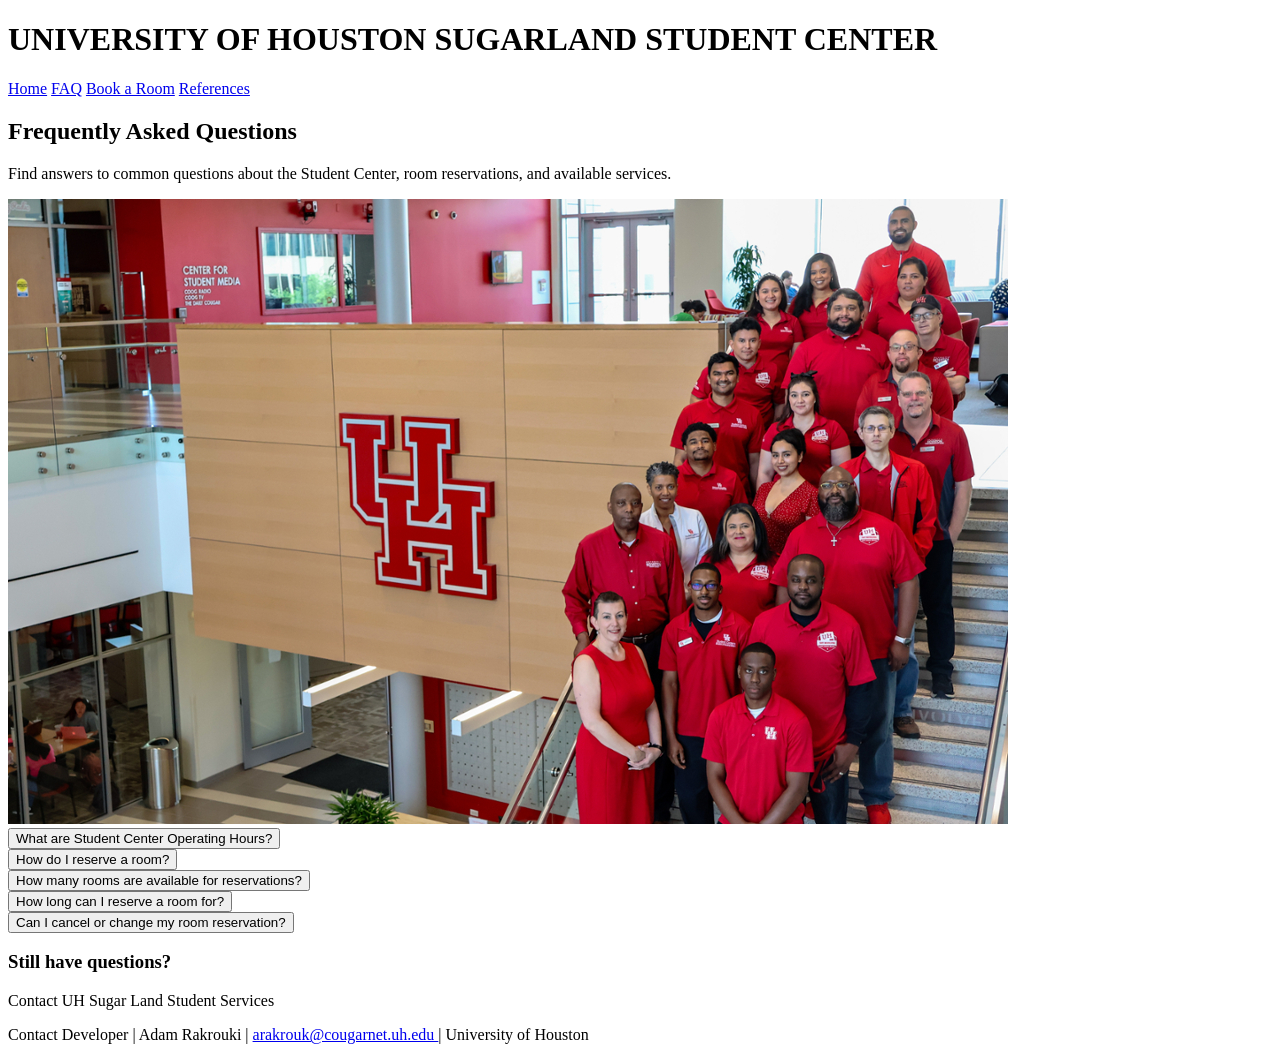
==== frontend/FAQ.html @ 940030f2 "Initial code" ====
<!DOCTYPE html>
<html lang="en">
<head>
    <meta charset="UTF-8">
    <meta name="viewport"
          content="width=device-width, initial-scale=1.0">
    <title>UH Sugar Land | FAQ</title>
</head>

<body>

    <!-- Header and Navigation -->
    <header class="header">
        <h1>UNIVERSITY OF HOUSTON SUGARLAND STUDENT CENTER</h1>

        <nav aria-label="Main Navigation">
            <a href="index.html">Home</a>
            <a href="FAQ.html">FAQ</a>
            <a href="roombooking.html">Book a Room</a>
            <a href="reference.html">References</a>
        </nav>
    </header>

    <main>
        <!-- Parent container for both columns -->
        <section class="faq-container">

            <!-- LEFT COLUMN -->
            <div class="faq-left">
                <h2>Frequently Asked Questions</h2>

                <p>
                    Find answers to common questions about
                    the Student Center, room reservations,
                    and available services.
                </p>

                <img src="images/UHstaff.jpg"
                     alt="University of Houston Student Center">
            </div>

            <div class="faq-right">

                
                <div class="faq-item">
                    <button class="faq-question"
                            type="button"
                            aria-expanded="false"
                            aria-controls="answer1">
                        What are Student Center Operating Hours?
                    </button>

                    <div class="faq-answer" id="answer1" hidden>
                        <p>Operating hours information goes here.</p>
                    </div>
                </div>

                <!-- Question 2 -->
                <div class="faq-item">
                    <button class="faq-question"
                            type="button"
                            aria-expanded="false"
                            aria-controls="answer2">
                        How do I reserve a room?
                    </button>

                    <div class="faq-answer" id="answer2" hidden>
                        <p>Visit our Room Booking page.</p>
                    </div>
                </div>

                <div class="faq-item">
                    <button class="faq-question"
                            type="button"
                            aria-expanded="false"
                            aria-controls="answer3">
                        How many rooms are available for reservations?
                    </button>

                    <div class="faq-answer" id="answer3" hidden>
                        <p>Five rooms are available through this website.</p>
                    </div>
                </div>

                <!-- Question 4 -->
                <div class="faq-item">
                    <button class="faq-question"
                            type="button"
                            aria-expanded="false"
                            aria-controls="answer4">
                        How long can I reserve a room for?
                    </button>

                    <div class="faq-answer" id="answer4" hidden>
                        <p>Reservation duration information goes here.</p>
                    </div>
                </div>

                <!-- Question 5 -->
                <div class="faq-item">
                    <button class="faq-question"
                            type="button"
                            aria-expanded="false"
                            aria-controls="answer5">
                        Can I cancel or change my room reservation?
                    </button>

                    <div class="faq-answer" id="answer5" hidden>
                        <p>Reservation modification information goes here.</p>
                    </div>
                </div>

                <section class="faq-contact">
                    <h3>Still have questions?</h3>
                    <p>Contact UH Sugar Land Student Services</p>
                </section>

            </div>
        </section>
    </main>

    <footer>
        <p>
            Contact Developer | Adam Rakrouki |
            <a href="mailto:arakrouk@cougarnet.uh.edu">
                arakrouk@cougarnet.uh.edu
            </a> | University of Houston
        </p>
    </footer>

</body>
</html>
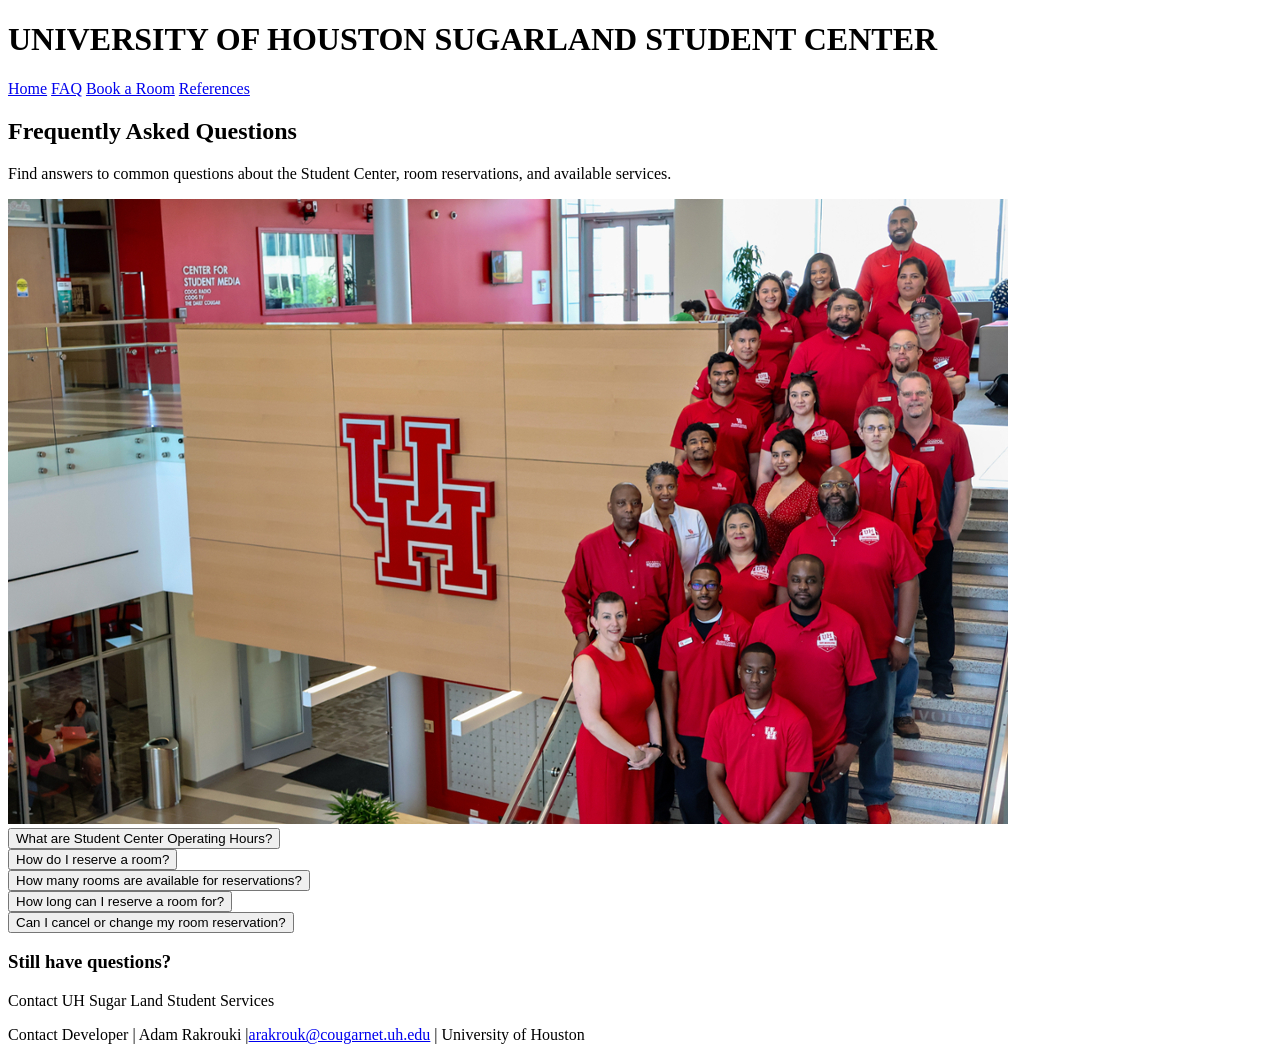
==== commit cd229cf3: "new update" ====
--- a/frontend/FAQ.html
+++ b/frontend/FAQ.html
@@ -6,6 +6,8 @@
     <meta name="viewport"
           content="width=device-width, initial-scale=1.0">
     <title>UH Sugar Land | FAQ</title>
+
+    <link rel="stylesheet" href="style.css">
 </head>
 
 <body>
@@ -52,11 +54,11 @@
                     </button>
 
                     <div class="faq-answer" id="answer1" hidden>
-                        <p>Operating hours information goes here.</p>
+                        <p>Monday through Friday: 8:00 AM - 5:00 PM</p>
                     </div>
                 </div>
 
-                <!-- Question 2 -->
+              
                 <div class="faq-item">
                     <button class="faq-question"
                             type="button"
@@ -79,11 +81,10 @@
                     </button>
 
                     <div class="faq-answer" id="answer3" hidden>
-                        <p>Five rooms are available through this website.</p>
+                        <p>Five rooms are available through this website. They include everything a student might need for their study or meeting sessions such as chargers, projectors, and whiteboards.</p>
                     </div>
                 </div>
 
-                <!-- Question 4 -->
                 <div class="faq-item">
                     <button class="faq-question"
                             type="button"
@@ -93,11 +94,11 @@
                     </button>
 
                     <div class="faq-answer" id="answer4" hidden>
-                        <p>Reservation duration information goes here.</p>
+                        <p>You can reserve a room for a maximum of 3 hours at a time.</p>
                     </div>
                 </div>
 
-                <!-- Question 5 -->
+                
                 <div class="faq-item">
                     <button class="faq-question"
                             type="button"
@@ -107,7 +108,7 @@
                     </button>
 
                     <div class="faq-answer" id="answer5" hidden>
-                        <p>Reservation modification information goes here.</p>
+                        <p>Yes, you can cancel or change your room reservation by logging into your account and navigating to the "My Reservations" section.</p>
                     </div>
                 </div>
 
@@ -121,12 +122,7 @@
     </main>
 
     <footer>
-        <p>
-            Contact Developer | Adam Rakrouki |
-            <a href="mailto:arakrouk@cougarnet.uh.edu">
-                arakrouk@cougarnet.uh.edu
-            </a> | University of Houston
-        </p>
+        <p> Contact Developer | Adam Rakrouki |<a href="mailto:arakrouk@cougarnet.uh.edu">arakrouk@cougarnet.uh.edu</a> | University of Houston</p>
     </footer>
 
 </body>
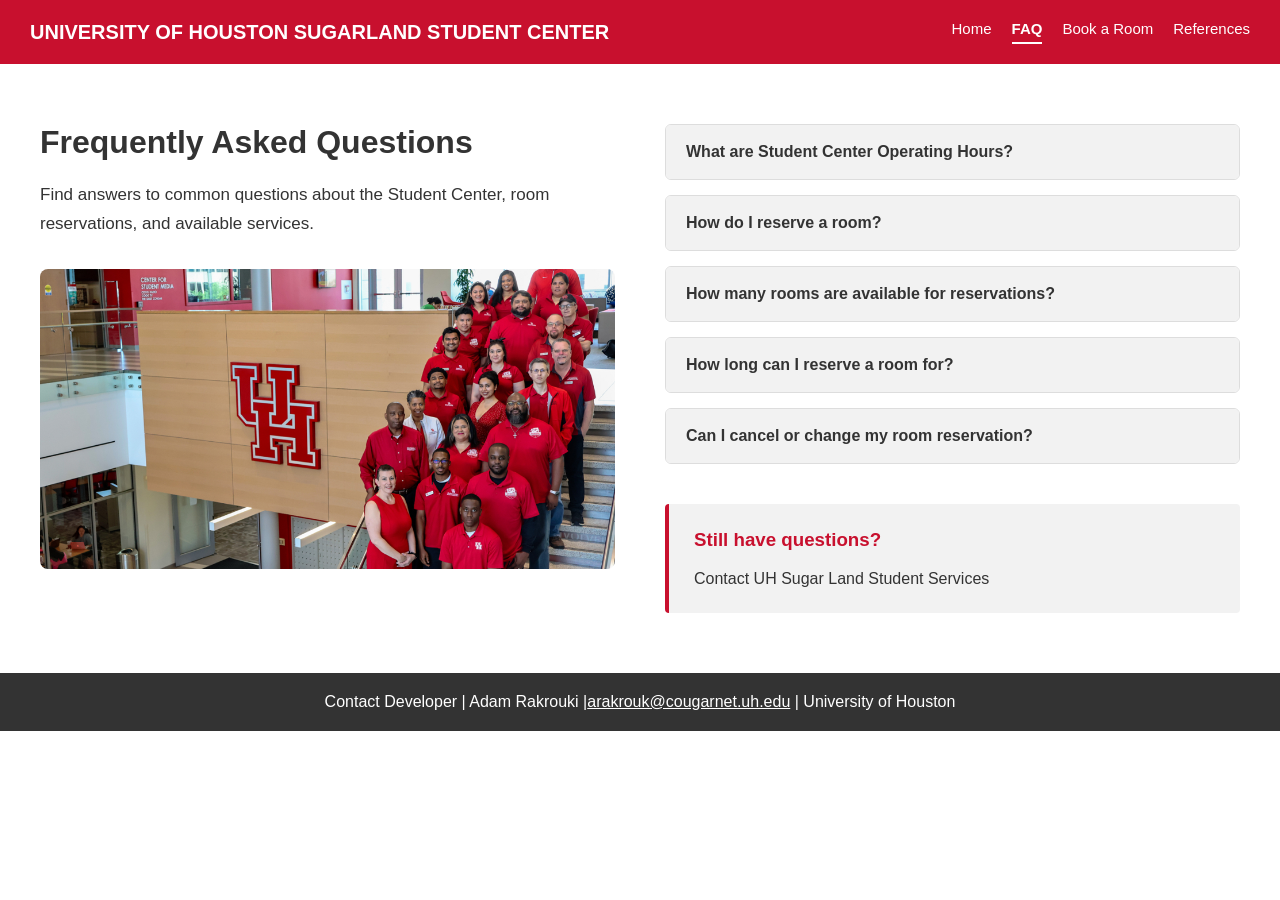
==== commit 3373b816: "Front End submission" ====
--- a/frontend/FAQ.html
+++ b/frontend/FAQ.html
@@ -1,4 +1,3 @@
-
 <!DOCTYPE html>
 <html lang="en">
 <head>
@@ -8,6 +7,7 @@
     <title>UH Sugar Land | FAQ</title>
 
     <link rel="stylesheet" href="style.css">
+    <script src="script.js" defer></script>
 </head>
 
 <body>
@@ -25,26 +25,18 @@
     </header>
 
     <main>
-        <!-- Parent container for both columns -->
         <section class="faq-container">
-
-            <!-- LEFT COLUMN -->
             <div class="faq-left">
                 <h2>Frequently Asked Questions</h2>
-
                 <p>
                     Find answers to common questions about
                     the Student Center, room reservations,
                     and available services.
                 </p>
-
                 <img src="images/UHstaff.jpg"
                      alt="University of Houston Student Center">
             </div>
-
             <div class="faq-right">
-
-                
                 <div class="faq-item">
                     <button class="faq-question"
                             type="button"
--- a/frontend/style.css
+++ b/frontend/style.css
@@ -0,0 +1,471 @@
+.header {
+    background-color: #C8102E;
+    Color: #FFFFFF;
+    padding: 12px 25px
+
+    display: flex;
+    justify-content: space-between;
+    align-items: center;
+}
+
+.header h1 {
+    font-size: 24px;
+    margin: 0;
+}
+
+nav {
+    display: flex;
+    gap: 20px;
+}
+
+nav a {
+    color: #FFFFFF;
+    text-decoration: none;
+    font-size: 16px;
+}
+
+nav a:hover {
+    Color: #DDDDDD
+}
+
+body {
+    margin: 0;
+    font-family: Arial, sans-serif;
+    color: #333333;
+}
+
+.header {
+    background-color: #C8102E;
+    color: white;
+    padding: 20px 30px;
+
+    display: flex;
+    justify-content: space-between;
+    align-items: center;
+}
+
+.header h1 {
+    font-size: 20px;
+    margin: 0;
+}
+
+.header nav {
+    display: flex;
+    gap: 20px;
+    margin-left: auto;
+}
+
+.header nav a { 
+    color: white;
+    text-decoration: none;
+    font-size: 15px;
+}
+
+.header nav a:hover {
+    text-decoration: underline;
+}
+
+
+/* Home Page CSS */
+
+.hero {
+    text-align: center;
+    padding-bottom: 40px;
+}
+
+.hero img {
+    width: 100%;
+    height: 350px;
+    object-fit: cover;
+    display: block;
+}
+
+.hero h2 {
+    font-size: 30px;
+    margin-top: 30px;
+}
+
+.hero h4 {
+    color: #C8102E;
+    font-size: 20px;
+}
+
+.hero p {
+    font-size: 17px;
+    line-height: 1.6;
+    max-width: 700px;
+    margin: 0 auto;
+}
+
+/* Booking and FAQ Sections */
+
+.booking,
+.faq {
+    text-align: center;
+    padding: 45px 20px;
+}
+
+.booking {
+    background-color: #F2F2F2;
+}
+
+.faq {
+    background-color: white;
+}
+
+/* Buttons */
+
+.button {
+    display: inline-block;
+    background-color: #C8102E;
+    color: white;
+    padding: 12px 25px;
+    text-decoration: none;
+    border-radius: 5px;
+}
+
+.button:hover {
+    background-color: #A00D25;
+}
+
+
+/* Hero Image Fade Effect */
+
+.hero {
+    text-align: center;
+    padding-bottom: 40px;
+}
+
+.hero img {
+    width: 100%;
+    height: 400px;
+    object-fit: cover;
+    display: block;
+
+    mask-image: linear-gradient(
+        to bottom,
+        black 65%,
+        transparent 100%
+    );
+}
+
+/*FAQ Page CSS*/
+
+.faq-container {
+    display: grid;
+    grid-template-columns: 1fr 1fr;
+    gap: 50px;
+    max-width: 1200px;
+    margin: 0 auto;
+    padding: 60px 30px;
+    align-items: start;
+}
+
+.faq-left h2 {
+    font-size: 32px;
+    color: #333333;
+    margin-top: 0;
+    margin-bottom: 20px;
+}
+
+.faq-left p {
+    font-size: 17px;
+    line-height: 1.7;
+    margin-bottom: 30px;
+}
+
+.faq-left img {
+    width: 100%;
+    height: 300px;
+    object-fit: cover;
+    border-radius: 8px;
+    display: block;
+}
+
+
+/* FAQ Right Column */
+
+.faq-right {
+    display: flex;
+    flex-direction: column;
+    gap: 15px;
+}
+
+/* Individual FAQ Items */
+
+.faq-item {
+    border: 1px solid #DDDDDD;
+    border-radius: 6px;
+    overflow: hidden;
+}
+
+/* FAQ Question Buttons */
+
+.faq-question {
+    width: 100%;
+    background-color: #F2F2F2;
+    color: #333333;
+    border: none;
+    padding: 18px 20px;
+    text-align: left;
+    font-size: 16px;
+    font-family: inherit;
+    font-weight: bold;
+    cursor: pointer;
+}
+
+.faq-question:hover {
+    background-color: #E5E5E5;
+}
+
+/* FAQ Answers */
+
+.faq-answer {
+    background-color: white;
+    padding: 15px 20px;
+    line-height: 1.6;
+}
+
+.faq-answer p {
+    margin: 0;
+}
+
+
+.faq-answer[hidden] { /*anser will be hidden */
+    display: none;
+}
+
+
+.faq-contact {
+    margin-top: 25px;
+    padding: 25px;
+    background-color: #F2F2F2;
+    border-left: 4px solid #C8102E;
+    border-radius: 4px;
+}
+
+.faq-contact h3 {
+    margin-top: 0;
+    color: #C8102E;
+}
+
+.faq-contact p {
+    margin-bottom: 0;
+}
+
+/* Room Booking Page CSS */
+
+.booking-intro {
+    text-align: center;
+    padding: 50px 20px 30px;
+}
+
+.booking-intro h2 {
+    font-size: 32px;
+    color: #333333;
+    margin-bottom: 15px;
+}
+
+.booking-intro p {
+    font-size: 17px;
+    line-height: 1.6;
+}
+
+.rooms {
+    max-width: 1200px;
+    margin: 0 auto;
+    padding: 20px 30px;
+}
+
+.room-container {
+    display: grid;
+    grid-template-columns: repeat(3, 1fr);
+    gap: 20px;
+}
+
+.room-card {
+    background-color: #F2F2F2;
+    border: 1px solid #DDDDDD;
+    border-radius: 8px;
+    padding: 25px;
+    text-align: center;
+}
+
+.room-card h3 {
+    color: #C8102E;
+    margin-top: 0;
+}
+
+.room-card p {
+    line-height: 1.6;
+}
+
+
+/* Reservation Section */
+
+.reservation {
+    max-width: 700px;
+    margin: 40px auto;
+    padding: 30px;
+    background-color: #F2F2F2;
+    border-radius: 8px;
+}
+
+.reservation h2 {
+    text-align: center;
+    color: #333333;
+    margin-top: 0;
+}
+
+/* Form Layout */
+
+#bookingForm {
+    display: flex;
+    flex-direction: column;
+    gap: 15px;
+}
+
+/* Form Labels */
+
+#bookingForm label {
+    font-weight: bold;
+    color: #333333;
+}
+
+/* Form Inputs */
+
+#bookingForm input,
+#bookingForm select {
+    width: 100%;
+    padding: 12px;
+    border: 1px solid #CCCCCC;
+    border-radius: 5px;
+    font-family: inherit;
+    font-size: 16px;
+}
+
+#bookingForm button {
+    background-color: #C8102E;
+    color: white;
+    border: none;
+    padding: 14px;
+    border-radius: 5px;
+    font-size: 16px;
+    font-weight: bold;
+    cursor: pointer;
+}
+
+#bookingForm button:hover {
+    background-color: #A00D25;
+}
+
+
+.booking-status {
+    text-align: center;
+    padding: 10px 20px 30px;
+}
+
+#bookingMessage {
+    font-size: 16px;
+    font-weight: bold;
+}
+.room-card:hover {
+    border-color: #C8102E;
+    background-color: #FFFFFF;
+}
+
+
+/* Reference CSS */
+
+.references {
+    max-width: 1000px;
+    margin: 0 auto;
+    padding: 50px 30px;
+    min-height: 60vh;
+}
+
+
+
+.references h2 {
+    font-size: 32px;
+    color: #333333;
+    text-align: center;
+    margin-bottom: 30px;
+}
+
+
+
+.references h3 {
+    font-size: 22px;
+    color: #C8102E;
+    margin-top: 30px;
+    margin-bottom: 15px;
+}
+
+.references p {
+    font-size: 16px;
+    line-height: 1.7;
+    margin-bottom: 20px;
+}
+
+.references a {
+    color: #C8102E;
+    text-decoration: underline;
+}
+
+.references a:hover {
+    color: #A00D25;
+}
+
+
+.references hr {
+    border: none;
+    border-top: 1px solid #DDDDDD;
+    margin: 30px 0;
+}
+.references ul,
+.references ol {
+    padding-left: 25px;
+    line-height: 1.8;
+}
+
+.references li {
+    margin-bottom: 12px;
+}
+
+footer {
+    background-color: #333333;
+    color: white;
+    text-align: center;
+    padding: 20px;
+}
+
+footer a {
+    color: white;
+}
+
+footer p {
+    margin: 0;
+}
+
+footer {
+    background-color: #333333;
+    color: white;
+    text-align: center;
+    padding: 20px;
+}
+
+footer a {
+    color: white;
+}
+
+footer p {
+    margin: 0;
+}
+
+/* nav highlights*/
+.header nav a.active {
+    border-bottom: 2px solid white;
+    padding-bottom: 5px;
+    font-weight: bold;
+}
